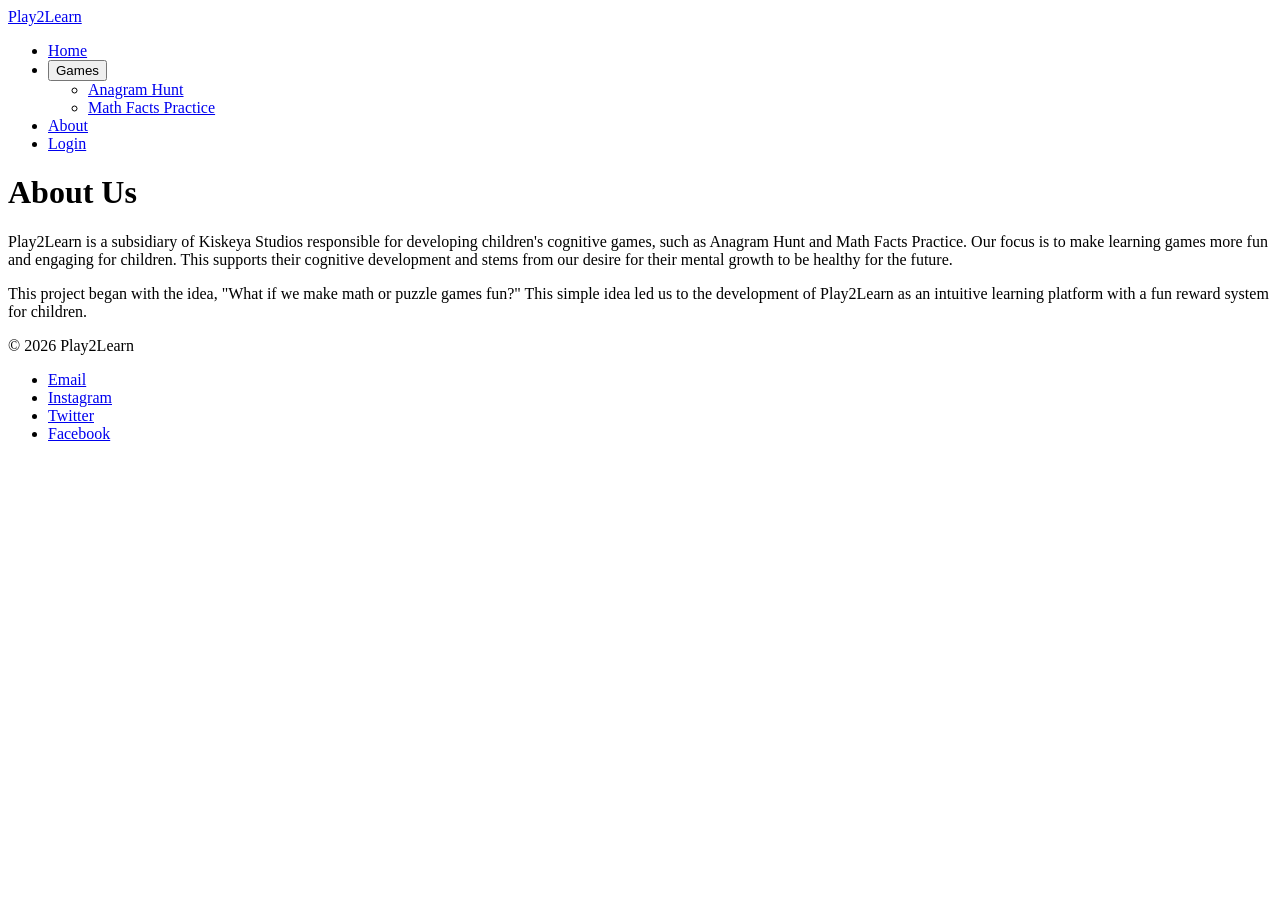
==== about.html @ ec1eba88 "feat: add about page and anagram hunt placeholder" ====
<!DOCTYPE html>
<html lang="en">

<head>
    <meta charset="UTF-8">
    <meta name="viewport" content="width=device-width, initial-scale=1">
    <title>About | Play2Learn</title>
    <link rel="stylesheet" href="css/styles.css">
</head>

<body>
    <header>
        <a href="index.html">Play2Learn</a>
        <nav aria-label="Main">
            <ul>
                <li>
                    <a href="index.html">Home</a>
                </li>
                <li>
                    <button type="button">Games</button>
                    <ul>
                        <li>
                            <a href="games/anagram-hunt.html">Anagram Hunt</a>
                        </li>
                        <li>
                            <a href="games/math-facts.html">Math Facts Practice</a>
                        </li>
                    </ul>
                </li>
                <li>
                    <a href="about.html" aria-current="page">About</a>
                </li>
                <li>
                    <a href="login.html">Login</a>
                </li>
            </ul>
        </nav>
    </header>
    <main>
        <h1>About Us</h1>
        <p>Play2Learn is a subsidiary of Kiskeya Studios responsible for developing children's cognitive games, such as
            Anagram Hunt and Math Facts Practice. Our focus is to make learning games more fun and engaging for
            children. This supports their cognitive development and stems from our desire for their mental growth to be
            healthy for the future.</p>
        <p>This project began with the idea, "What if we make math or puzzle games fun?" This simple idea led us to the
            development of Play2Learn as an intuitive learning platform with a fun reward system for children.</p>
    </main>
    <footer>
        <p>&copy; 2026 Play2Learn</p>
        <nav aria-label="Social">
            <ul>
                <li>
                    <a href="contact-us.html">Email</a>
                </li>
                <li>
                    <a href="https://instagram.com" target="_blank" rel="noopener">Instagram</a>
                </li>
                <li>
                    <a href="https://twitter.com" target="_blank" rel="noopener">Twitter</a>
                </li>
                <li>
                    <a href="https://facebook.com" target="_blank" rel="noopener">Facebook</a>
                </li>
            </ul>
        </nav>
    </footer>
</body>

</html>
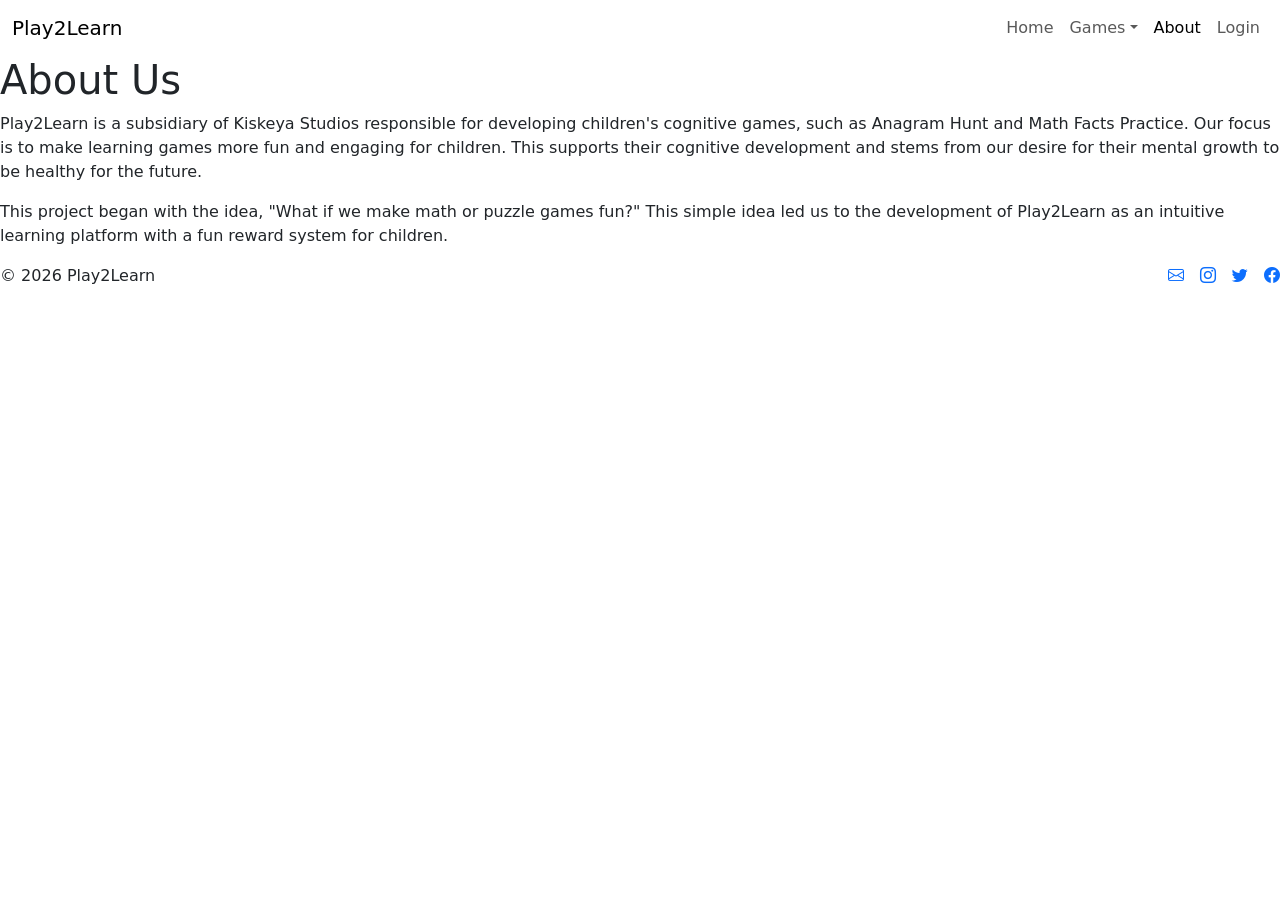
==== commit 39b4cf44: "feat: add bootstrap navbar and footer icons" ====
--- a/about.html
+++ b/about.html
@@ -5,35 +5,46 @@
     <meta charset="UTF-8">
     <meta name="viewport" content="width=device-width, initial-scale=1">
     <title>About | Play2Learn</title>
+    <link rel="stylesheet" href="https://cdn.jsdelivr.net/npm/bootstrap@5.3.8/dist/css/bootstrap.min.css">
+    <link rel="stylesheet" href="https://cdn.jsdelivr.net/npm/bootstrap-icons@1.13.2/font/bootstrap-icons.min.css">
     <link rel="stylesheet" href="css/styles.css">
 </head>
 
 <body>
     <header>
-        <a href="index.html">Play2Learn</a>
-        <nav aria-label="Main">
-            <ul>
-                <li>
-                    <a href="index.html">Home</a>
-                </li>
-                <li>
-                    <button type="button">Games</button>
-                    <ul>
-                        <li>
-                            <a href="games/anagram-hunt.html">Anagram Hunt</a>
+        <nav aria-label="Main" class="navbar navbar-expand-lg">
+            <div class="container-fluid">
+                <a href="index.html" class="navbar-brand">Play2Learn</a>
+                <button type="button" class="navbar-toggler" data-bs-toggle="collapse" data-bs-target="#main-menu"
+                    aria-controls="main-menu" aria-expanded="false" aria-label="Toggle Navigation"><span
+                        class="navbar-toggler-icon"></span></button>
+                <div id="main-menu" class="collapse navbar-collapse">
+                    <ul class="navbar-nav ms-auto">
+                        <li class="nav-item">
+                            <a href="index.html" class="nav-link">Home</a>
                         </li>
-                        <li>
-                            <a href="games/math-facts.html">Math Facts Practice</a>
+                        <li class="nav-item dropdown">
+                            <button type="button" class="nav-link dropdown-toggle" data-bs-toggle="dropdown"
+                                aria-expanded="false">Games</button>
+                            <ul class="dropdown-menu">
+                                <li>
+                                    <a href="games/anagram-hunt.html" class="dropdown-item">Anagram Hunt</a>
+                                </li>
+                                <li>
+                                    <a href="games/math-facts.html" class="dropdown-item">Math Facts
+                                        Practice</a>
+                                </li>
+                            </ul>
+                        </li>
+                        <li class="nav-item">
+                            <a href="about.html" aria-current="page" class="nav-link active">About</a>
+                        </li>
+                        <li class="nav-item">
+                            <a href="login.html" class="nav-link">Login</a>
                         </li>
                     </ul>
-                </li>
-                <li>
-                    <a href="about.html" aria-current="page">About</a>
-                </li>
-                <li>
-                    <a href="login.html">Login</a>
-                </li>
-            </ul>
+                </div>
+            </div>
         </nav>
     </header>
     <main>
@@ -45,25 +56,29 @@
         <p>This project began with the idea, "What if we make math or puzzle games fun?" This simple idea led us to the
             development of Play2Learn as an intuitive learning platform with a fun reward system for children.</p>
     </main>
-    <footer>
+    <footer class="d-flex justify-content-between align-items-center">
         <p>&copy; 2026 Play2Learn</p>
         <nav aria-label="Social">
-            <ul>
+            <ul class="list-unstyled d-flex gap-3">
                 <li>
-                    <a href="contact-us.html">Email</a>
+                    <a href="contact-us.html" aria-label="Contact Us"><i class="bi-envelope" aria-hidden="true"></i></a>
                 </li>
                 <li>
-                    <a href="https://instagram.com" target="_blank" rel="noopener">Instagram</a>
+                    <a href="https://instagram.com" target="_blank" rel="noopener" aria-label="Instagram"><i
+                            class="bi-instagram" aria-hidden="true"></i></a>
                 </li>
                 <li>
-                    <a href="https://twitter.com" target="_blank" rel="noopener">Twitter</a>
+                    <a href="https://twitter.com" target="_blank" rel="noopener" aria-label="Twitter"><i
+                            class="bi-twitter" aria-hidden="true"></i></a>
                 </li>
                 <li>
-                    <a href="https://facebook.com" target="_blank" rel="noopener">Facebook</a>
+                    <a href="https://facebook.com" target="_blank" rel="noopener" aria-label="Facebook"><i
+                            class="bi-facebook" aria-hidden="true"></i></a>
                 </li>
             </ul>
         </nav>
     </footer>
+    <script src="https://cdn.jsdelivr.net/npm/bootstrap@5.3.8/dist/js/bootstrap.bundle.min.js"></script>
 </body>
 
 </html>
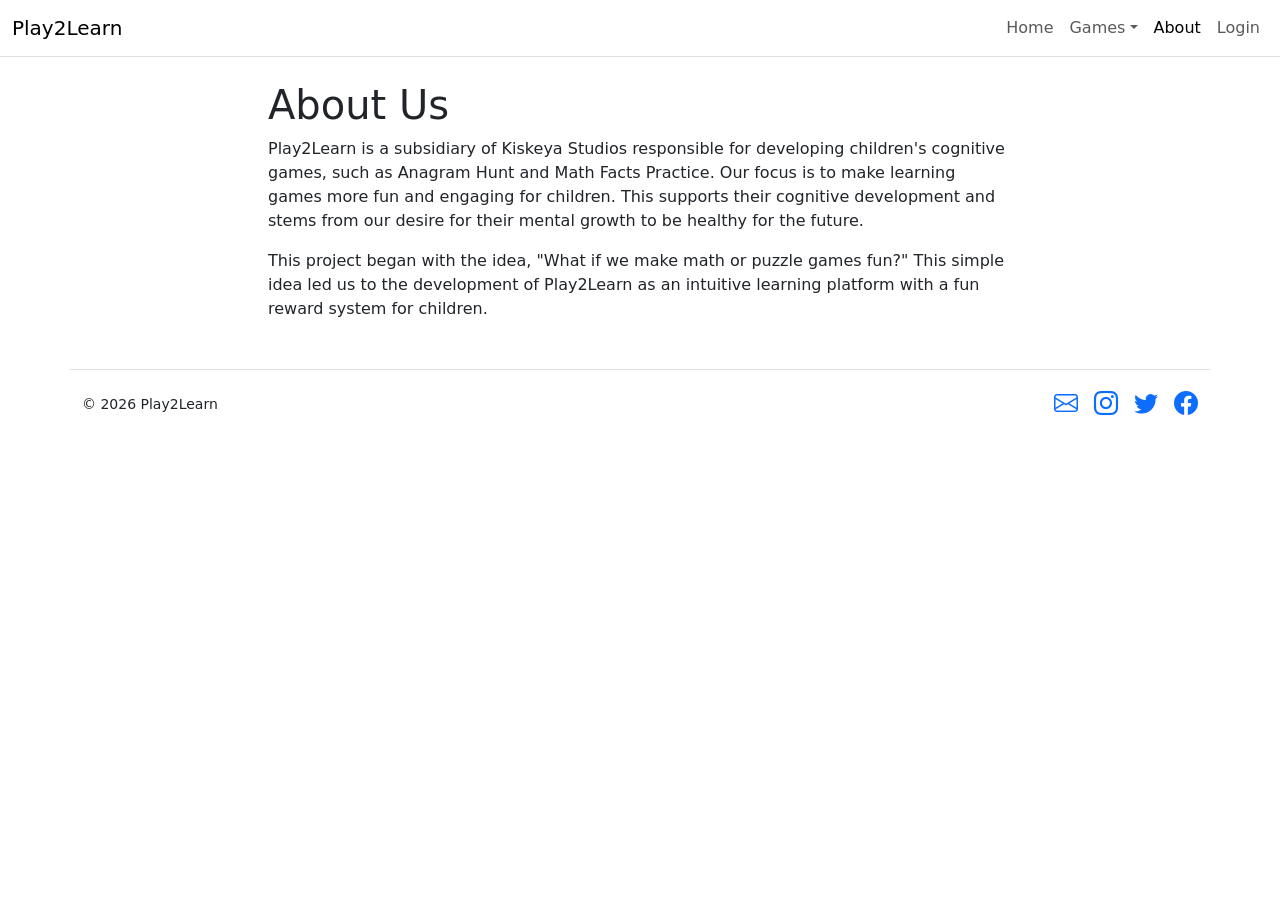
==== commit 8e9264d4: "style: add bootstrap layout to all pages" ====
--- a/about.html
+++ b/about.html
@@ -12,7 +12,7 @@
 
 <body>
     <header>
-        <nav aria-label="Main" class="navbar navbar-expand-lg">
+        <nav aria-label="Main" class="navbar navbar-expand-lg border-bottom">
             <div class="container-fluid">
                 <a href="index.html" class="navbar-brand">Play2Learn</a>
                 <button type="button" class="navbar-toggler" data-bs-toggle="collapse" data-bs-target="#main-menu"
@@ -47,33 +47,39 @@
             </div>
         </nav>
     </header>
-    <main>
-        <h1>About Us</h1>
-        <p>Play2Learn is a subsidiary of Kiskeya Studios responsible for developing children's cognitive games, such as
-            Anagram Hunt and Math Facts Practice. Our focus is to make learning games more fun and engaging for
-            children. This supports their cognitive development and stems from our desire for their mental growth to be
-            healthy for the future.</p>
-        <p>This project began with the idea, "What if we make math or puzzle games fun?" This simple idea led us to the
-            development of Play2Learn as an intuitive learning platform with a fun reward system for children.</p>
+    <main class="container my-4">
+        <div class="col-lg-8 mx-auto">
+            <h1>About Us</h1>
+            <p>Play2Learn is a subsidiary of Kiskeya Studios responsible for developing children's cognitive games, such
+                as
+                Anagram Hunt and Math Facts Practice. Our focus is to make learning games more fun and engaging for
+                children. This supports their cognitive development and stems from our desire for their mental growth to
+                be
+                healthy for the future.</p>
+            <p>This project began with the idea, "What if we make math or puzzle games fun?" This simple idea led us to
+                the
+                development of Play2Learn as an intuitive learning platform with a fun reward system for children.</p>
+        </div>
     </main>
-    <footer class="d-flex justify-content-between align-items-center">
-        <p>&copy; 2026 Play2Learn</p>
+    <footer class="container d-flex justify-content-between align-items-center border-top mt-5 py-3">
+        <p class="mb-0 small">&copy; 2026 Play2Learn</p>
         <nav aria-label="Social">
-            <ul class="list-unstyled d-flex gap-3">
+            <ul class="list-unstyled d-flex gap-3 mb-0">
                 <li>
-                    <a href="contact-us.html" aria-label="Contact Us"><i class="bi-envelope" aria-hidden="true"></i></a>
+                    <a href="contact-us.html" aria-label="Contact Us"><i class="bi-envelope fs-4"
+                            aria-hidden="true"></i></a>
                 </li>
                 <li>
                     <a href="https://instagram.com" target="_blank" rel="noopener" aria-label="Instagram"><i
-                            class="bi-instagram" aria-hidden="true"></i></a>
+                            class="bi-instagram fs-4" aria-hidden="true"></i></a>
                 </li>
                 <li>
                     <a href="https://twitter.com" target="_blank" rel="noopener" aria-label="Twitter"><i
-                            class="bi-twitter" aria-hidden="true"></i></a>
+                            class="bi-twitter fs-4" aria-hidden="true"></i></a>
                 </li>
                 <li>
                     <a href="https://facebook.com" target="_blank" rel="noopener" aria-label="Facebook"><i
-                            class="bi-facebook" aria-hidden="true"></i></a>
+                            class="bi-facebook fs-4" aria-hidden="true"></i></a>
                 </li>
             </ul>
         </nav>
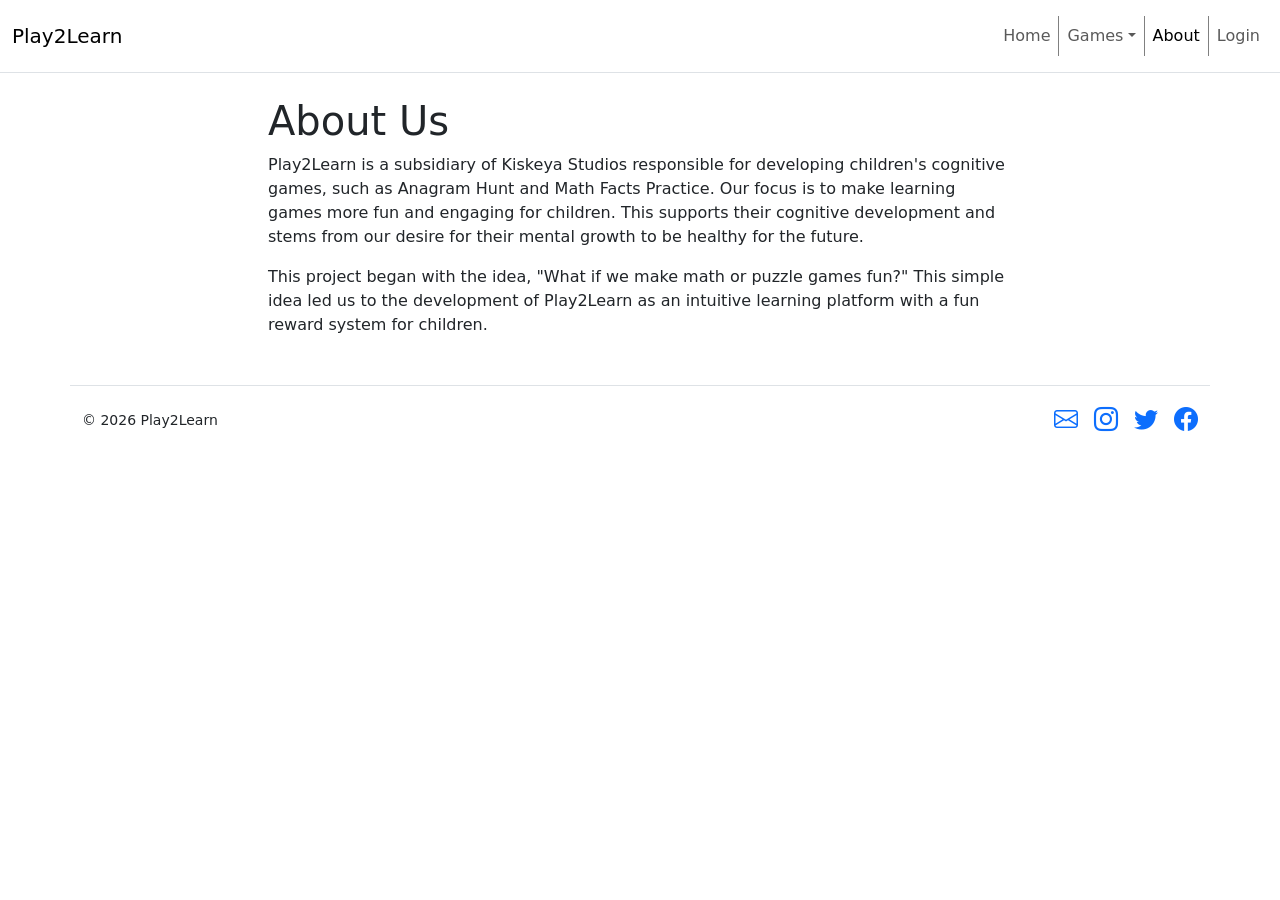
==== commit f351f602: "fix: add class bi to footer elements" ====
--- a/about.html
+++ b/about.html
@@ -66,20 +66,20 @@
         <nav aria-label="Social">
             <ul class="list-unstyled d-flex gap-3 mb-0">
                 <li>
-                    <a href="contact-us.html" aria-label="Contact Us"><i class="bi-envelope fs-4"
+                    <a href="contact-us.html" aria-label="Contact Us"><i class="bi bi-envelope fs-4"
                             aria-hidden="true"></i></a>
                 </li>
                 <li>
                     <a href="https://instagram.com" target="_blank" rel="noopener" aria-label="Instagram"><i
-                            class="bi-instagram fs-4" aria-hidden="true"></i></a>
+                            class="bi bi-instagram fs-4" aria-hidden="true"></i></a>
                 </li>
                 <li>
                     <a href="https://twitter.com" target="_blank" rel="noopener" aria-label="Twitter"><i
-                            class="bi-twitter fs-4" aria-hidden="true"></i></a>
+                            class="bi bi-twitter fs-4" aria-hidden="true"></i></a>
                 </li>
                 <li>
                     <a href="https://facebook.com" target="_blank" rel="noopener" aria-label="Facebook"><i
-                            class="bi-facebook fs-4" aria-hidden="true"></i></a>
+                            class="bi bi-facebook fs-4" aria-hidden="true"></i></a>
                 </li>
             </ul>
         </nav>
--- a/css/styles.css
+++ b/css/styles.css
@@ -0,0 +1,23 @@
+/*navbar separators (desktop only)*/
+@media (min-width: 992px) {
+    .nav-item {
+        margin: 8px 0;
+    }
+
+    .nav-item+.nav-item {
+        border-left: 1px solid gray;
+    }
+}
+
+/*Math Facts keypad*/
+#keypad {
+    display: grid;
+    grid-template-columns: repeat(3, 1fr);
+    gap: 0.5rem;
+    max-width: 15rem;
+    margin: 0 auto;
+}
+
+#clear-button {
+    grid-column: span 2;
+}
